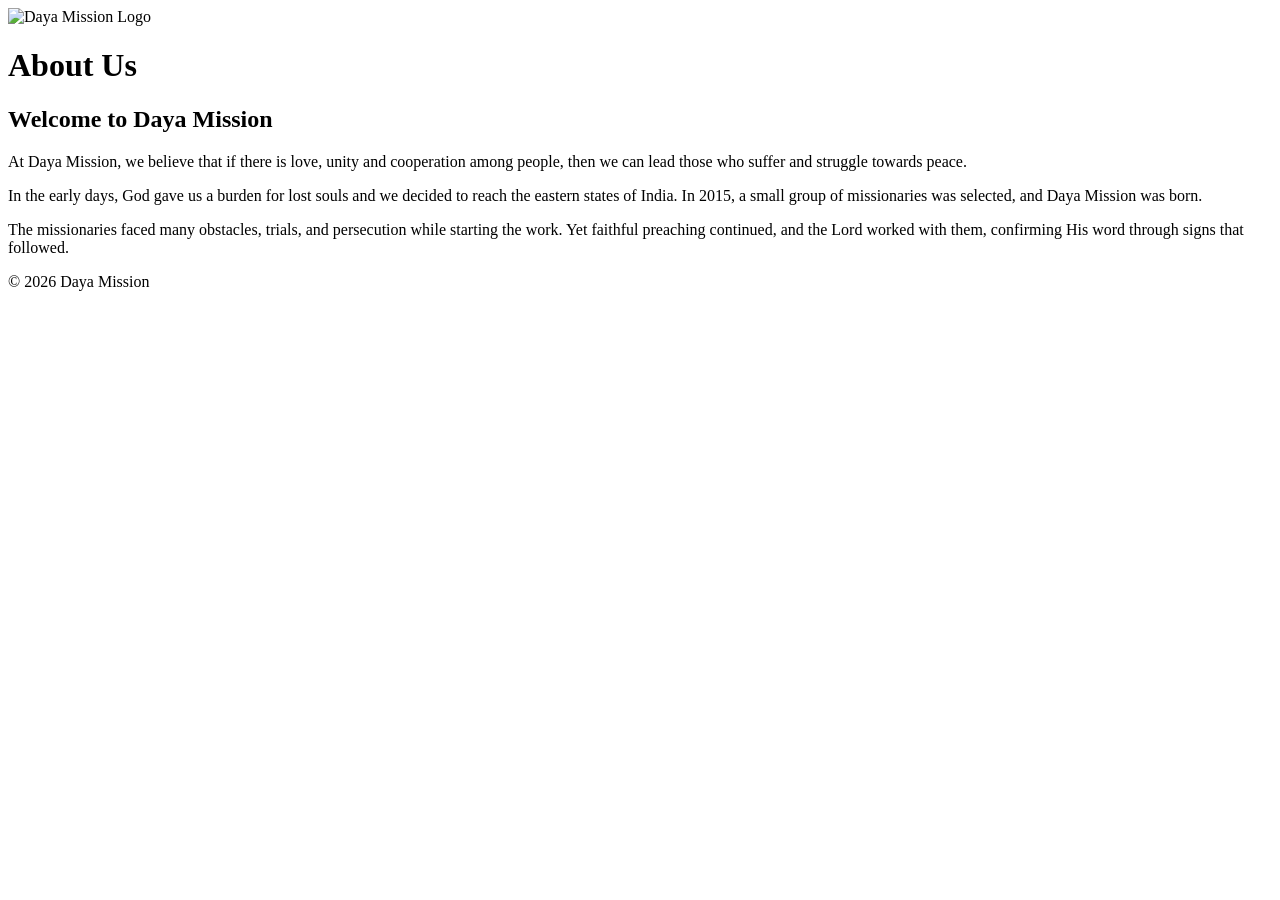
==== about.html @ 12535125 "Add files via upload" ====
<!DOCTYPE html>
<html lang="en">
<head>
  <meta charset="UTF-8">
  <title>About Us - Daya Mission</title>
  <link rel="stylesheet" href="style.css">
</head>

<body>

<header class="navbar">
  <img src="assets/logo.png" class="logo" alt="Daya Mission Logo">
  <h1>About Us</h1>
</header>

<section class="section">
  <h2>Welcome to Daya Mission</h2>

  <p>
    At Daya Mission, we believe that if there is love, unity and cooperation among people,
    then we can lead those who suffer and struggle towards peace.
  </p>

  <p>
    In the early days, God gave us a burden for lost souls and we decided to reach the
    eastern states of India. In 2015, a small group of missionaries was selected,
    and Daya Mission was born.
  </p>

  <p>
    The missionaries faced many obstacles, trials, and persecution while starting the work.
    Yet faithful preaching continued, and the Lord worked with them, confirming His word
    through signs that followed.
  </p>
</section>

<footer>
  <p>© 2026 Daya Mission</p>
</footer>

</body>
</html>
---- style.css ----
<!DOCTYPE html>
<html lang="en">
<head>
  <meta charset="UTF-8">
  <title>Daya Mission</title>
  <link rel="stylesheet" href="style.css">
</head>

<body>

<header class="navbar">
  <img src="assets/logo.png" class="logo" alt="Daya Mission Logo">
  <h1>Daya Mission</h1>
</header>

<section class="hero">
  <h2>Sharing the Love of Christ</h2>
  <p>Serving communities with compassion, hope, and the Gospel of Jesus Christ.</p>

  <div class="buttons">
    <a href="about.html" class="btn">About Us</a>
    <a href="campaigns.html" class="btn btn-orange">Our Campaigns</a>
  </div>
</section>

<section class="section">
  <h2>Our Mission</h2>
  <p>
    To reach the unreached with the Gospel of Jesus Christ, serve communities in need,
    and bring hope through love, unity, and compassion.
  </p>
</section>

<section class="section highlight">
  <h2>“Go therefore and make disciples of all nations.”</h2>
  <p>Matthew 28:19</p>
</section>

<footer>
  <p>© 2026 Daya Mission. All Rights Reserved.</p>
</footer>

</body>
</html>
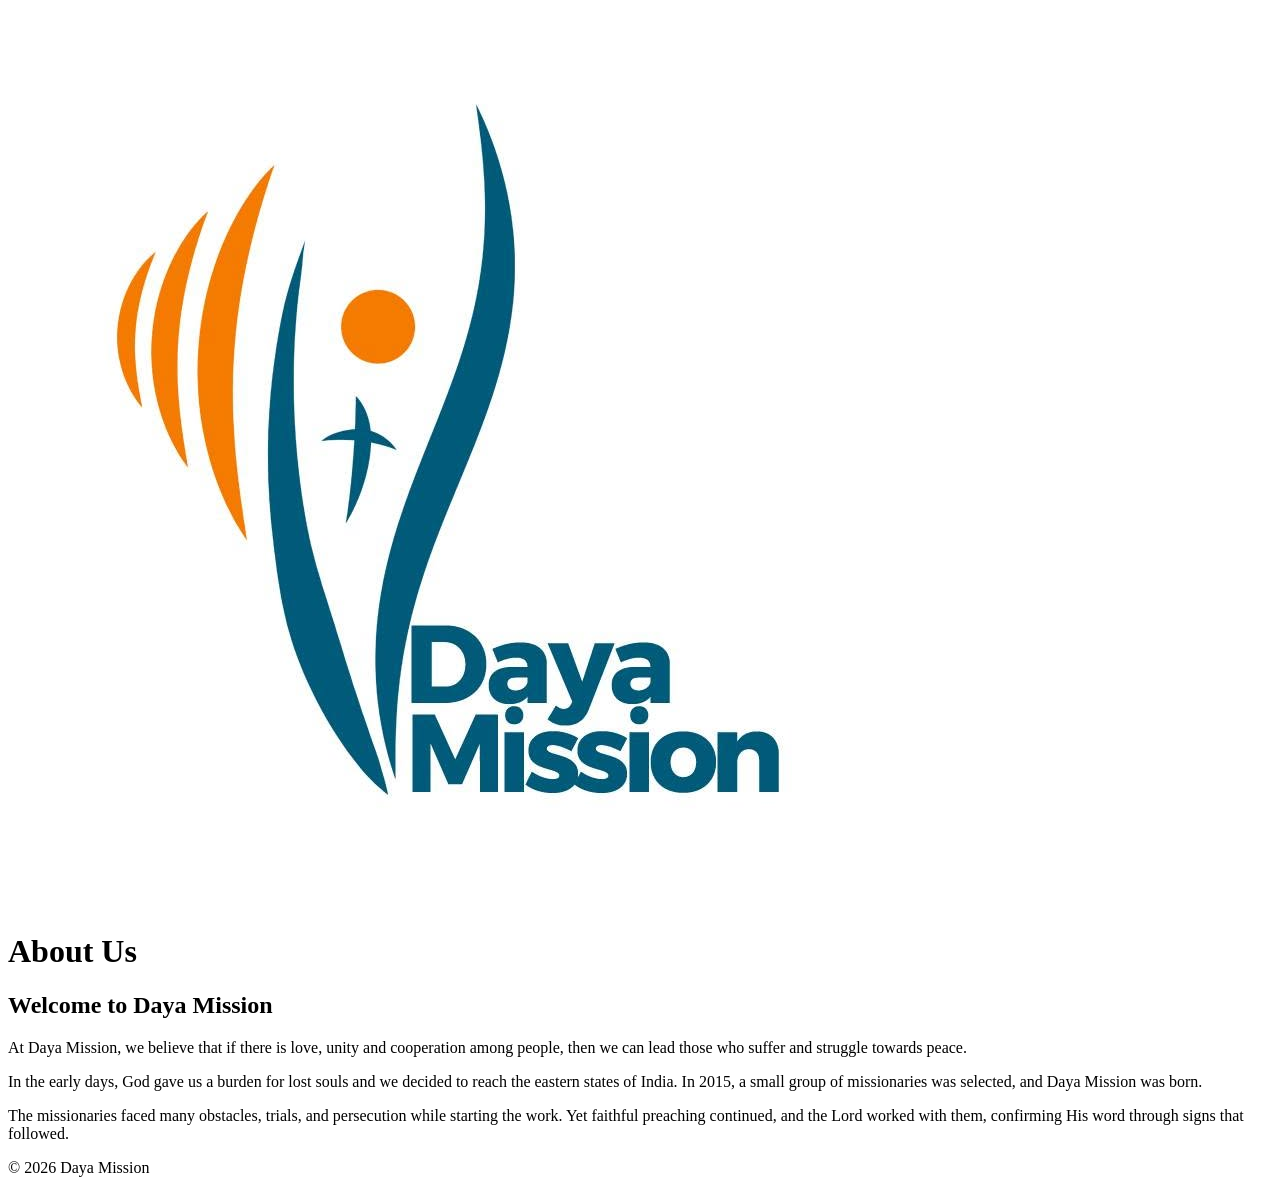
==== commit 088270ec: "Update about.html" ====
--- a/about.html
+++ b/about.html
@@ -9,7 +9,7 @@
 <body>
 
 <header class="navbar">
-  <img src="assets/logo.png" class="logo" alt="Daya Mission Logo">
+  <img src="logo.png" class="logo" alt="Daya Mission Logo">
   <h1>About Us</h1>
 </header>
 
@@ -39,4 +39,4 @@
 </footer>
 
 </body>
-</html>+</html>
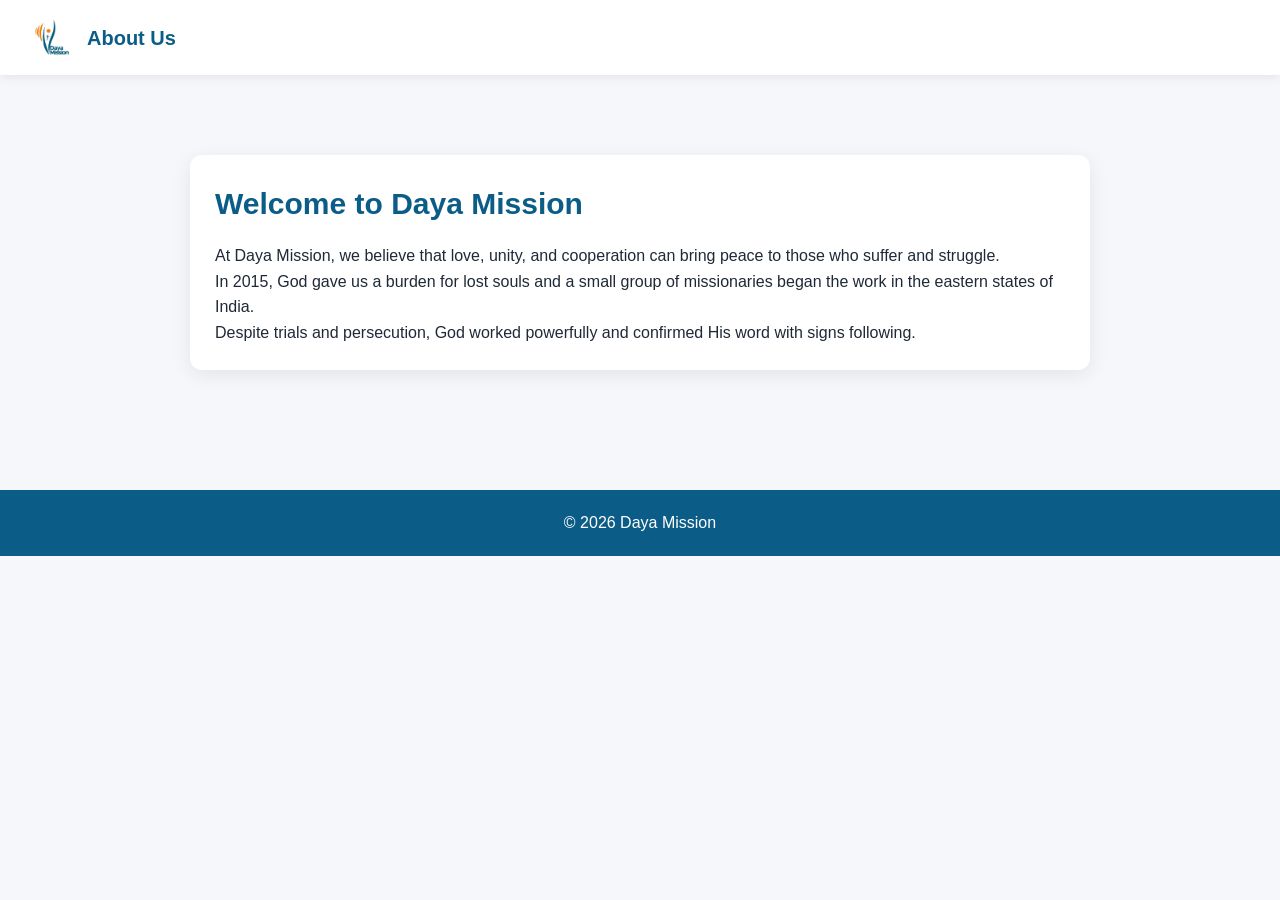
==== commit 773936e1: "Update about.html" ====
--- a/about.html
+++ b/about.html
@@ -2,36 +2,38 @@
 <html lang="en">
 <head>
   <meta charset="UTF-8">
-  <title>About Us - Daya Mission</title>
+  <title>About - Daya Mission</title>
   <link rel="stylesheet" href="style.css">
 </head>
 
 <body>
 
 <header class="navbar">
-  <img src="logo.png" class="logo" alt="Daya Mission Logo">
+  <img src="logo.png" class="logo">
   <h1>About Us</h1>
 </header>
 
 <section class="section">
-  <h2>Welcome to Daya Mission</h2>
 
-  <p>
-    At Daya Mission, we believe that if there is love, unity and cooperation among people,
-    then we can lead those who suffer and struggle towards peace.
-  </p>
+  <div class="card">
+    <h2>Welcome to Daya Mission</h2>
 
-  <p>
-    In the early days, God gave us a burden for lost souls and we decided to reach the
-    eastern states of India. In 2015, a small group of missionaries was selected,
-    and Daya Mission was born.
-  </p>
+    <p>
+      At Daya Mission, we believe that love, unity, and cooperation
+      can bring peace to those who suffer and struggle.
+    </p>
 
-  <p>
-    The missionaries faced many obstacles, trials, and persecution while starting the work.
-    Yet faithful preaching continued, and the Lord worked with them, confirming His word
-    through signs that followed.
-  </p>
+    <p>
+      In 2015, God gave us a burden for lost souls and a small group of
+      missionaries began the work in the eastern states of India.
+    </p>
+
+    <p>
+      Despite trials and persecution, God worked powerfully and confirmed
+      His word with signs following.
+    </p>
+  </div>
+
 </section>
 
 <footer>
--- a/style.css
+++ b/style.css
@@ -1,44 +1,127 @@
-<!DOCTYPE html>
-<html lang="en">
-<head>
-  <meta charset="UTF-8">
-  <title>Daya Mission</title>
-  <link rel="stylesheet" href="style.css">
-</head>
+* {
+  margin: 0;
+  padding: 0;
+  box-sizing: border-box;
+  font-family: 'Segoe UI', sans-serif;
+}
 
-<body>
+body {
+  background: #f5f7fb;
+  color: #1f2937;
+  line-height: 1.6;
+}
 
-<header class="navbar">
-  <img src="assets/logo.png" class="logo" alt="Daya Mission Logo">
-  <h1>Daya Mission</h1>
-</header>
+/* NAVBAR */
+.navbar {
+  display: flex;
+  align-items: center;
+  gap: 12px;
+  padding: 15px 30px;
+  background: white;
+  box-shadow: 0 2px 10px rgba(0,0,0,0.08);
+  position: sticky;
+  top: 0;
+}
 
-<section class="hero">
-  <h2>Sharing the Love of Christ</h2>
-  <p>Serving communities with compassion, hope, and the Gospel of Jesus Christ.</p>
+.logo {
+  width: 45px;
+}
 
-  <div class="buttons">
-    <a href="about.html" class="btn">About Us</a>
-    <a href="campaigns.html" class="btn btn-orange">Our Campaigns</a>
-  </div>
-</section>
+.navbar h1 {
+  font-size: 20px;
+  color: #0B5D87;
+}
 
-<section class="section">
-  <h2>Our Mission</h2>
-  <p>
-    To reach the unreached with the Gospel of Jesus Christ, serve communities in need,
-    and bring hope through love, unity, and compassion.
-  </p>
-</section>
+/* HERO SECTION */
+.hero {
+  background: linear-gradient(rgba(11,93,135,0.8), rgba(11,93,135,0.8)),
+              url("https://images.unsplash.com/photo-1507692049790-de58290a4334") center/cover;
+  color: white;
+  text-align: center;
+  padding: 90px 20px;
+}
 
-<section class="section highlight">
-  <h2>“Go therefore and make disciples of all nations.”</h2>
-  <p>Matthew 28:19</p>
-</section>
+.hero h2 {
+  font-size: 42px;
+  margin-bottom: 10px;
+}
 
-<footer>
-  <p>© 2026 Daya Mission. All Rights Reserved.</p>
-</footer>
+.hero p {
+  font-size: 18px;
+  opacity: 0.9;
+}
 
-</body>
-</html>+.buttons {
+  margin-top: 25px;
+}
+
+.btn {
+  display: inline-block;
+  padding: 12px 22px;
+  margin: 5px;
+  border-radius: 6px;
+  text-decoration: none;
+  font-weight: 600;
+  transition: 0.3s;
+}
+
+.btn {
+  background: #2F80ED;
+  color: white;
+}
+
+.btn:hover {
+  transform: translateY(-2px);
+}
+
+.btn-orange {
+  background: #F7941D;
+}
+
+/* SECTIONS */
+.section {
+  max-width: 1000px;
+  margin: auto;
+  padding: 60px 20px;
+  text-align: center;
+}
+
+.section h2 {
+  font-size: 30px;
+  margin-bottom: 15px;
+  color: #0B5D87;
+}
+
+/* CARDS */
+.card {
+  background: white;
+  padding: 25px;
+  margin: 20px auto;
+  border-radius: 12px;
+  box-shadow: 0 5px 20px rgba(0,0,0,0.08);
+  text-align: left;
+  max-width: 900px;
+  transition: 0.3s;
+}
+
+.card:hover {
+  transform: translateY(-3px);
+}
+
+/* VERSE BOX */
+.highlight {
+  background: #0B5D87;
+  color: white;
+  border-radius: 12px;
+  padding: 40px 20px;
+  margin: 40px 20px;
+}
+
+/* FOOTER */
+footer {
+  background: #0B5D87;
+  color: white;
+  text-align: center;
+  padding: 20px;
+  margin-top: 40px;
+}
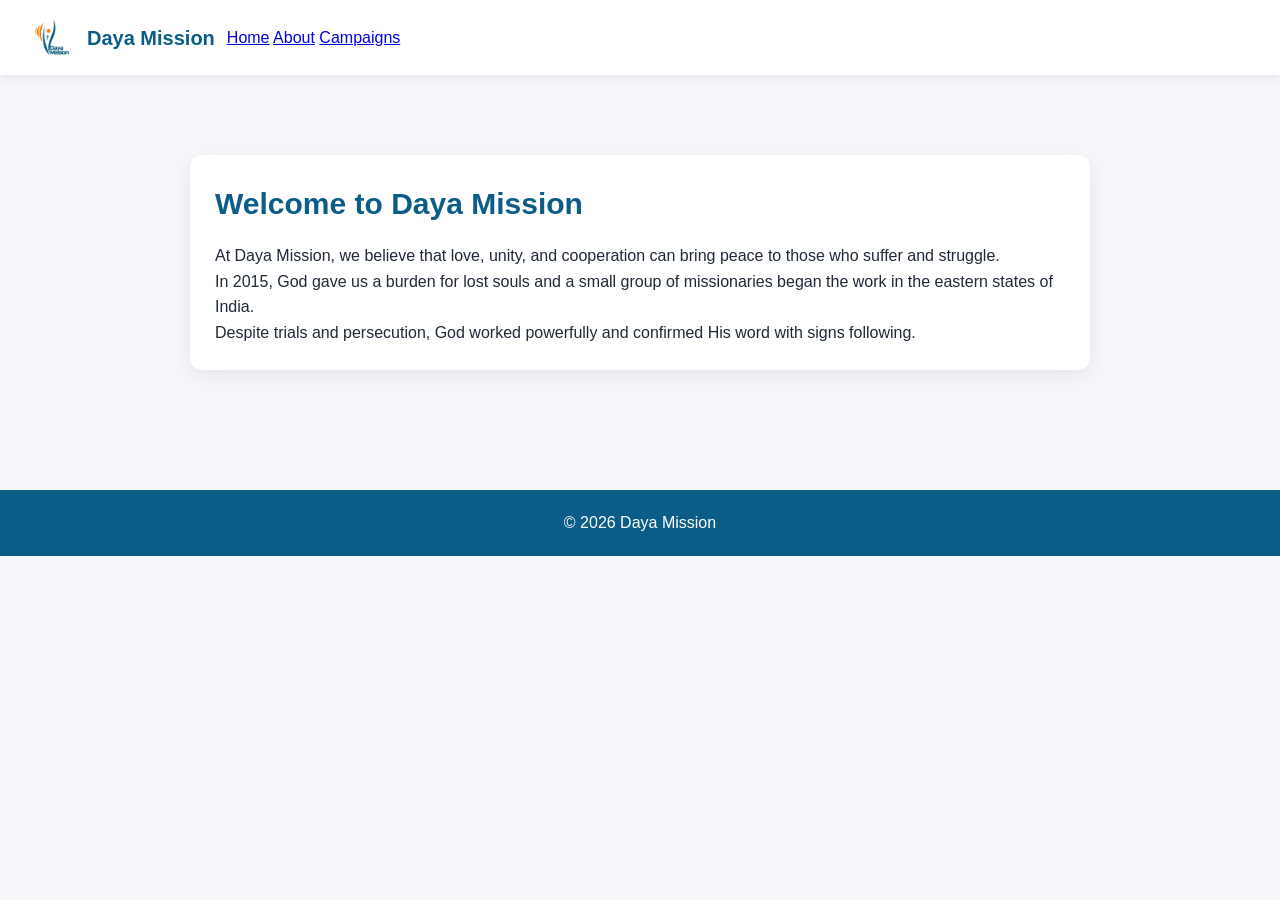
==== commit 9b4cffbd: "Enhance about.html with navigation and alt text Added navigation menu to the header and improved acc" ====
--- a/about.html
+++ b/about.html
@@ -9,8 +9,15 @@
 <body>
 
 <header class="navbar">
-  <img src="logo.png" class="logo">
-  <h1>About Us</h1>
+  <img src="logo.png" class="logo" alt="Logo">
+
+  <h1>Daya Mission</h1>
+
+  <nav class="menu">
+    <a href="index.html">Home</a>
+    <a href="about.html">About</a>
+    <a href="campaigns.html">Campaigns</a>
+  </nav>
 </header>
 
 <section class="section">
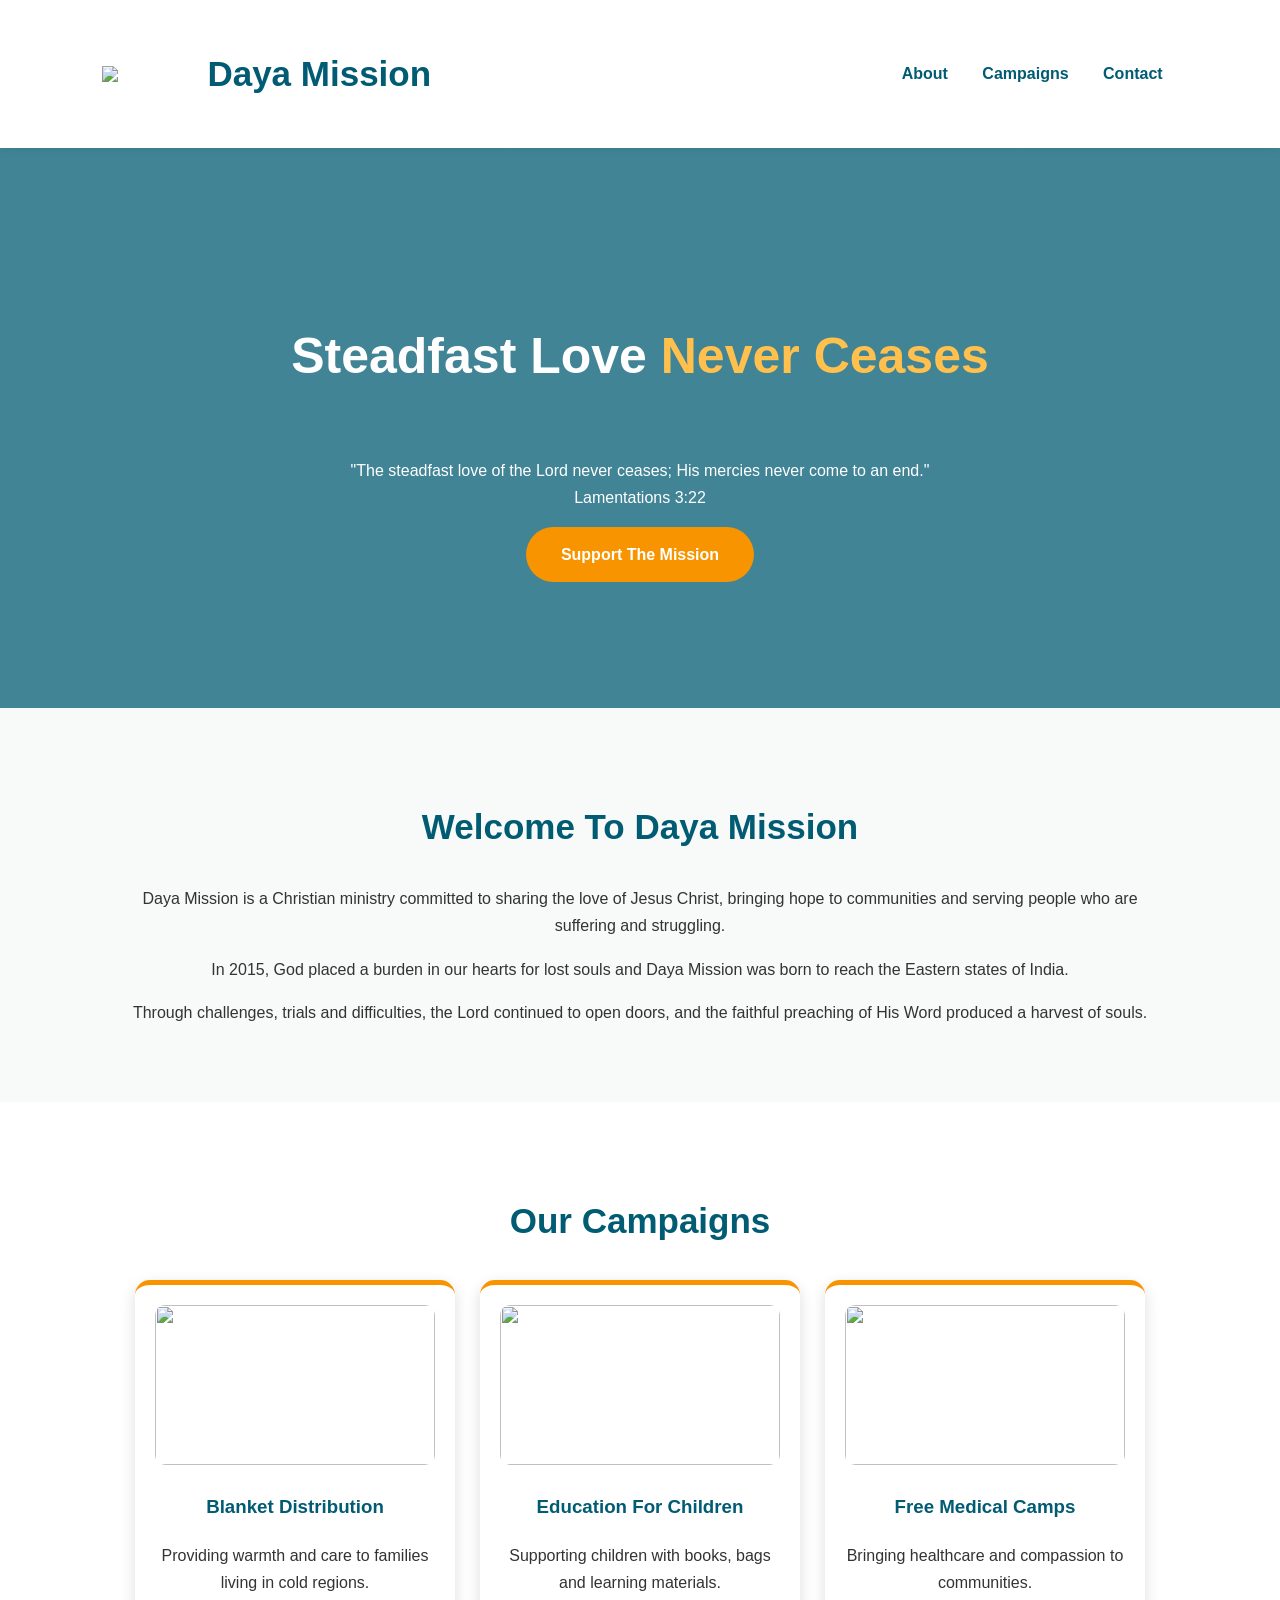
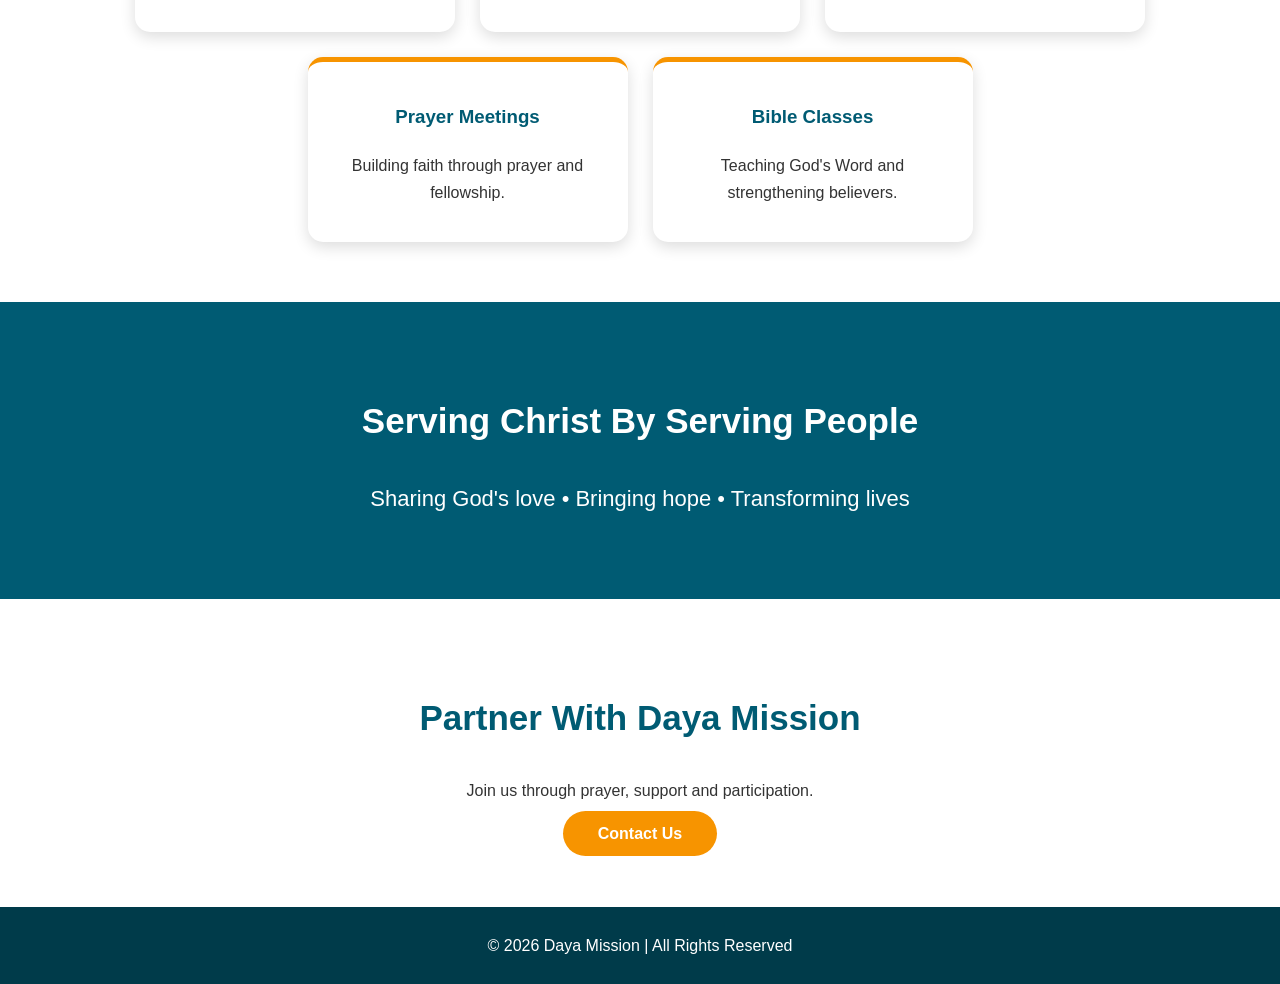
==== commit b839cae4: "Update about.html" ====
--- a/about.html
+++ b/about.html
@@ -1,51 +1,557 @@
 <!DOCTYPE html>
 <html lang="en">
+
 <head>
-  <meta charset="UTF-8">
-  <title>About - Daya Mission</title>
-  <link rel="stylesheet" href="style.css">
+
+<meta charset="UTF-8">
+<meta name="viewport" content="width=device-width, initial-scale=1.0">
+
+<title>Daya Mission | Steadfast Love Never Ceases</title>
+
+<style>
+
+:root{
+--teal:#005b73;
+--orange:#f79400;
+--light:#f7faf9;
+--text:#333;
+}
+
+
+body{
+margin:0;
+font-family:'Segoe UI',Arial,sans-serif;
+color:var(--text);
+line-height:1.7;
+}
+
+
+/* HEADER */
+
+header{
+
+background:white;
+padding:15px 8%;
+box-shadow:0 2px 10px #ddd;
+
+}
+
+
+nav{
+
+display:flex;
+justify-content:space-between;
+align-items:center;
+
+}
+
+
+.logo{
+
+display:flex;
+align-items:center;
+gap:15px;
+
+}
+
+
+.logo img{
+
+width:90px;
+
+}
+
+
+.logo h2{
+
+color:var(--teal);
+
+}
+
+
+
+nav a{
+
+text-decoration:none;
+color:var(--teal);
+margin:15px;
+font-weight:bold;
+
+}
+
+
+
+
+/* HERO */
+
+
+.hero{
+
+background:
+linear-gradient(
+rgba(0,91,115,.75),
+rgba(0,91,115,.75)
+),
+url("images/banner.jpg");
+
+
+background-size:cover;
+
+height:520px;
+
+display:flex;
+
+flex-direction:column;
+
+justify-content:center;
+
+align-items:center;
+
+text-align:center;
+
+color:white;
+
+padding:20px;
+
+}
+
+
+
+.hero h1{
+
+font-size:50px;
+
+}
+
+
+
+.hero span{
+
+color:#ffc04d;
+
+}
+
+
+
+.button{
+
+background:var(--orange);
+
+color:white;
+
+padding:14px 35px;
+
+border-radius:30px;
+
+text-decoration:none;
+
+font-weight:bold;
+
+}
+
+
+
+/* SECTIONS */
+
+
+section{
+
+padding:60px 10%;
+
+text-align:center;
+
+}
+
+
+
+.about{
+
+background:var(--light);
+
+}
+
+
+
+h2{
+
+color:var(--teal);
+
+font-size:35px;
+
+}
+
+
+
+
+/* CAMPAIGNS */
+
+
+.cards{
+
+display:flex;
+
+flex-wrap:wrap;
+
+justify-content:center;
+
+gap:25px;
+
+}
+
+
+
+.card{
+
+width:280px;
+
+background:white;
+
+padding:20px;
+
+border-radius:15px;
+
+box-shadow:0 5px 15px #ddd;
+
+border-top:5px solid var(--orange);
+
+}
+
+
+
+.card img{
+
+width:100%;
+
+height:160px;
+
+object-fit:cover;
+
+border-radius:10px;
+
+}
+
+
+
+.card h3{
+
+color:var(--teal);
+
+}
+
+
+
+
+/* VERSE */
+
+
+.verse{
+
+background:var(--teal);
+
+color:white;
+
+font-size:22px;
+
+}
+
+
+
+.verse h2{
+
+color:white;
+
+}
+
+
+
+/* FOOTER */
+
+
+footer{
+
+background:#003b4a;
+
+color:white;
+
+text-align:center;
+
+padding:25px;
+
+}
+
+
+
+
+
+@media(max-width:700px){
+
+nav{
+
+flex-direction:column;
+
+}
+
+.hero h1{
+
+font-size:32px;
+
+}
+
+}
+
+
+</style>
+
 </head>
 
+
 <body>
 
-<header class="navbar">
-  <img src="logo.png" class="logo" alt="Logo">
-
-  <h1>Daya Mission</h1>
-
-  <nav class="menu">
-    <a href="index.html">Home</a>
-    <a href="about.html">About</a>
-    <a href="campaigns.html">Campaigns</a>
-  </nav>
+
+<header>
+
+
+<nav>
+
+
+<div class="logo">
+
+<img src="images/logo.png">
+
+<h2>Daya Mission</h2>
+
+</div>
+
+
+<div>
+
+<a href="#about">About</a>
+
+<a href="#campaigns">Campaigns</a>
+
+<a href="#contact">Contact</a>
+
+</div>
+
+
+</nav>
+
+
 </header>
 
-<section class="section">
-
-  <div class="card">
-    <h2>Welcome to Daya Mission</h2>
-
-    <p>
-      At Daya Mission, we believe that love, unity, and cooperation
-      can bring peace to those who suffer and struggle.
-    </p>
-
-    <p>
-      In 2015, God gave us a burden for lost souls and a small group of
-      missionaries began the work in the eastern states of India.
-    </p>
-
-    <p>
-      Despite trials and persecution, God worked powerfully and confirmed
-      His word with signs following.
-    </p>
-  </div>
+
+
+
+<section class="hero">
+
+
+<h1>
+
+Steadfast Love <span>Never Ceases</span>
+
+</h1>
+
+
+<p>
+
+"The steadfast love of the Lord never ceases; His mercies never come to an end."
+
+<br>
+
+Lamentations 3:22
+
+</p>
+
+
+<a class="button" href="#contact">
+
+Support The Mission
+
+</a>
+
 
 </section>
 
+
+
+
+
+<section id="about" class="about">
+
+
+<h2>Welcome To Daya Mission</h2>
+
+
+<p>
+
+Daya Mission is a Christian ministry committed to sharing the love of Jesus Christ,
+bringing hope to communities and serving people who are suffering and struggling.
+
+</p>
+
+
+<p>
+
+In 2015, God placed a burden in our hearts for lost souls and Daya Mission was born
+to reach the Eastern states of India.
+
+</p>
+
+
+<p>
+
+Through challenges, trials and difficulties, the Lord continued to open doors,
+and the faithful preaching of His Word produced a harvest of souls.
+
+</p>
+
+
+</section>
+
+
+
+
+
+
+<section id="campaigns">
+
+
+<h2>Our Campaigns</h2>
+
+
+<div class="cards">
+
+
+<div class="card">
+
+<img src="images/blanket.jpg">
+
+<h3>Blanket Distribution</h3>
+
+<p>
+Providing warmth and care to families living in cold regions.
+</p>
+
+</div>
+
+
+
+<div class="card">
+
+<img src="images/children.jpg">
+
+<h3>Education For Children</h3>
+
+<p>
+Supporting children with books, bags and learning materials.
+</p>
+
+</div>
+
+
+
+
+<div class="card">
+
+<img src="images/medical.jpg">
+
+<h3>Free Medical Camps</h3>
+
+<p>
+Bringing healthcare and compassion to communities.
+</p>
+
+</div>
+
+
+
+<div class="card">
+
+<h3>Prayer Meetings</h3>
+
+<p>
+Building faith through prayer and fellowship.
+</p>
+
+</div>
+
+
+
+<div class="card">
+
+<h3>Bible Classes</h3>
+
+<p>
+Teaching God's Word and strengthening believers.
+</p>
+
+</div>
+
+
+
+</div>
+
+
+</section>
+
+
+
+
+
+<section class="verse">
+
+
+<h2>
+
+Serving Christ By Serving People
+
+</h2>
+
+
+<p>
+
+Sharing God's love • Bringing hope • Transforming lives
+
+</p>
+
+
+</section>
+
+
+
+
+<section id="contact">
+
+
+<h2>Partner With Daya Mission</h2>
+
+
+<p>
+
+Join us through prayer, support and participation.
+
+</p>
+
+
+<a class="button" href="mailto:info@dayamission.com">
+
+Contact Us
+
+</a>
+
+
+</section>
+
+
+
+
 <footer>
-  <p>© 2026 Daya Mission</p>
+
+© 2026 Daya Mission | All Rights Reserved
+
 </footer>
 
+
 </body>
+
 </html>
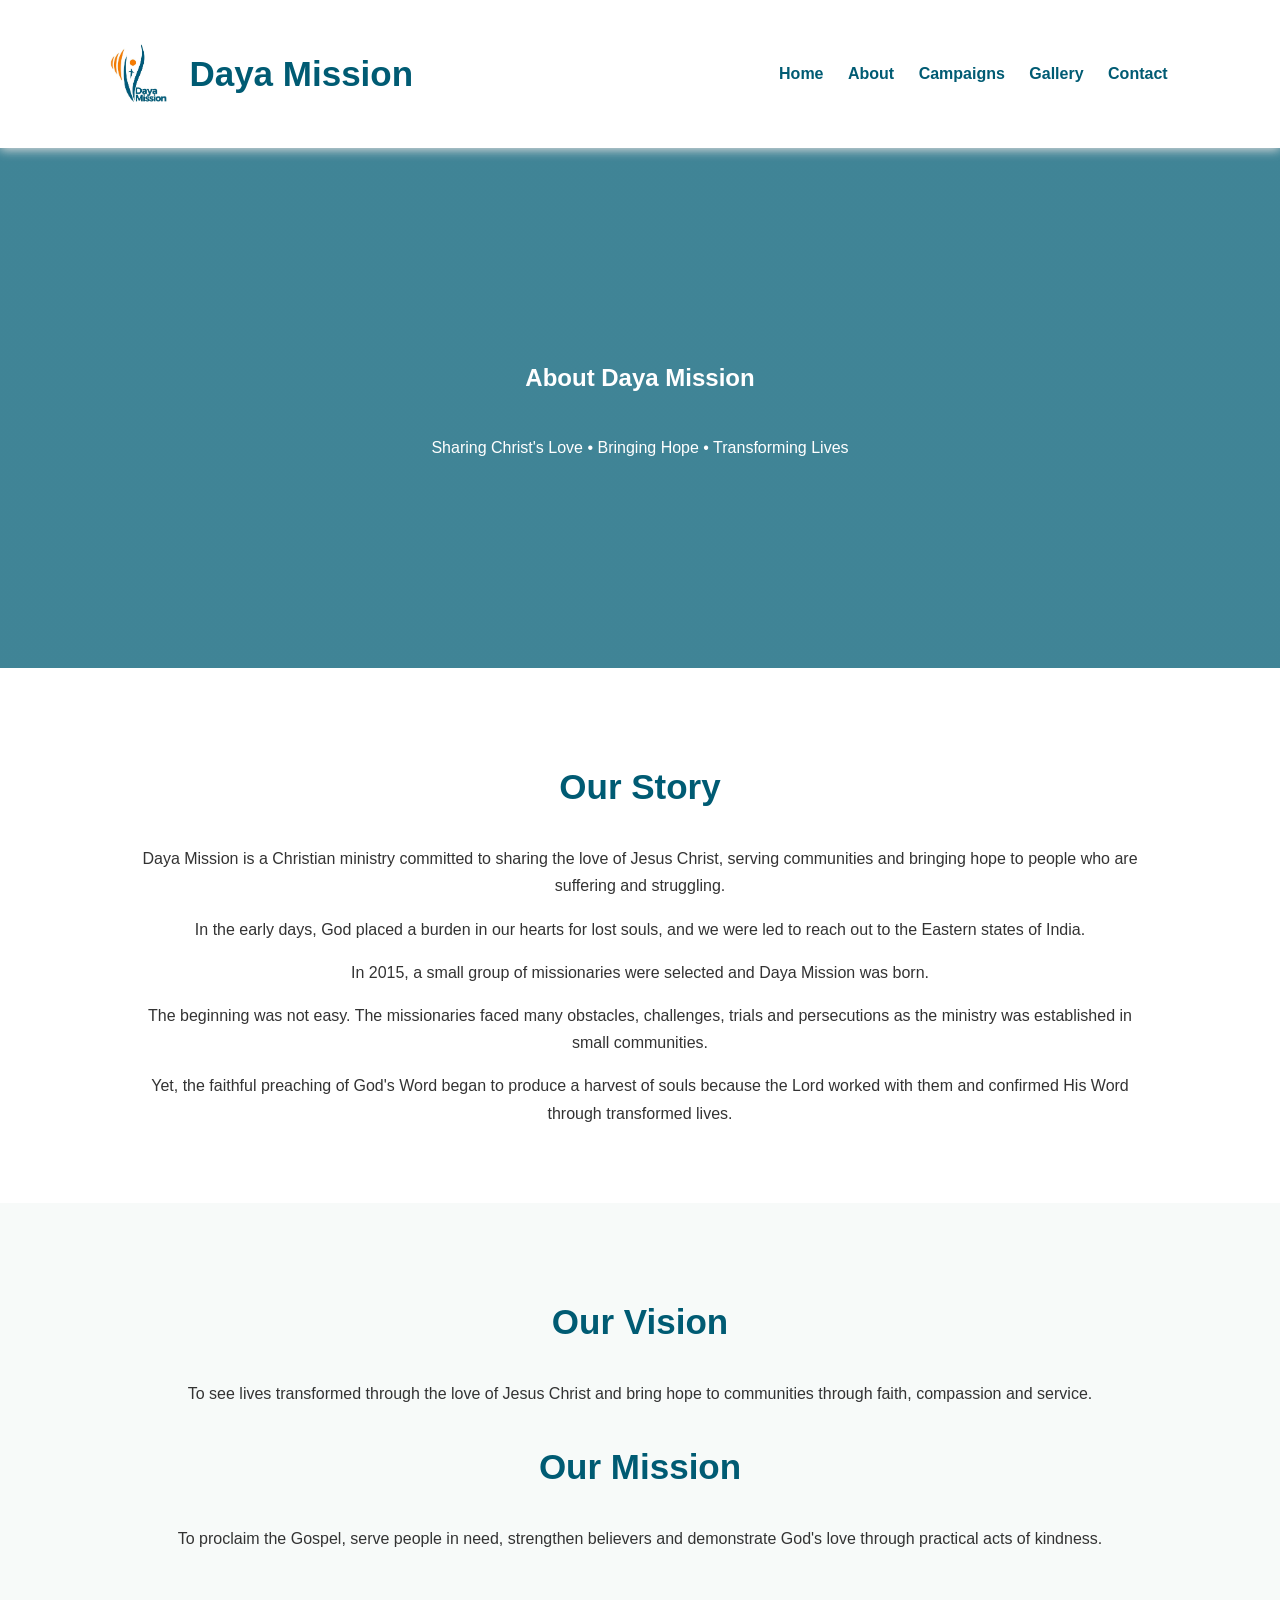
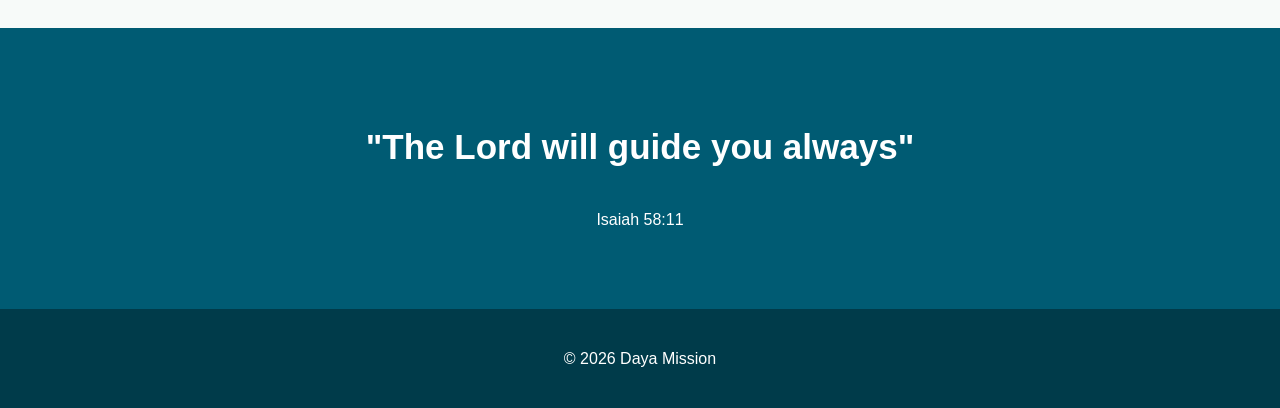
==== commit 1f5a5bb9: "Create about.html" ====
--- a/about.html
+++ b/about.html
@@ -1,557 +1,215 @@
-<!DOCTYPE html>
-<html lang="en">
-
-<head>
-
-<meta charset="UTF-8">
-<meta name="viewport" content="width=device-width, initial-scale=1.0">
-
-<title>Daya Mission | Steadfast Love Never Ceases</title>
-
-<style>
-
-:root{
---teal:#005b73;
---orange:#f79400;
---light:#f7faf9;
---text:#333;
-}
-
-
-body{
-margin:0;
-font-family:'Segoe UI',Arial,sans-serif;
-color:var(--text);
-line-height:1.7;
-}
-
-
-/* HEADER */
-
-header{
-
-background:white;
-padding:15px 8%;
-box-shadow:0 2px 10px #ddd;
-
-}
-
-
-nav{
-
-display:flex;
-justify-content:space-between;
-align-items:center;
-
-}
-
-
-.logo{
-
-display:flex;
-align-items:center;
-gap:15px;
-
-}
-
-
-.logo img{
-
-width:90px;
-
-}
-
-
-.logo h2{
-
-color:var(--teal);
-
-}
-
-
-
-nav a{
-
-text-decoration:none;
-color:var(--teal);
-margin:15px;
-font-weight:bold;
-
-}
-
-
-
-
-/* HERO */
-
-
-.hero{
-
-background:
-linear-gradient(
-rgba(0,91,115,.75),
-rgba(0,91,115,.75)
-),
-url("images/banner.jpg");
-
-
-background-size:cover;
-
-height:520px;
-
-display:flex;
-
-flex-direction:column;
-
-justify-content:center;
-
-align-items:center;
-
-text-align:center;
-
-color:white;
-
-padding:20px;
-
-}
-
-
-
-.hero h1{
-
-font-size:50px;
-
-}
-
-
-
-.hero span{
-
-color:#ffc04d;
-
-}
-
-
-
-.button{
-
-background:var(--orange);
-
-color:white;
-
-padding:14px 35px;
-
-border-radius:30px;
-
-text-decoration:none;
-
-font-weight:bold;
-
-}
-
-
-
-/* SECTIONS */
-
-
-section{
-
-padding:60px 10%;
-
-text-align:center;
-
-}
-
-
-
-.about{
-
-background:var(--light);
-
-}
-
-
-
-h2{
-
-color:var(--teal);
-
-font-size:35px;
-
-}
-
-
-
-
-/* CAMPAIGNS */
-
-
-.cards{
-
-display:flex;
-
-flex-wrap:wrap;
-
-justify-content:center;
-
-gap:25px;
-
-}
-
-
-
-.card{
-
-width:280px;
-
-background:white;
-
-padding:20px;
-
-border-radius:15px;
-
-box-shadow:0 5px 15px #ddd;
-
-border-top:5px solid var(--orange);
-
-}
-
-
-
-.card img{
-
-width:100%;
-
-height:160px;
-
-object-fit:cover;
-
-border-radius:10px;
-
-}
-
-
-
-.card h3{
-
-color:var(--teal);
-
-}
-
-
-
-
-/* VERSE */
-
-
-.verse{
-
-background:var(--teal);
-
-color:white;
-
-font-size:22px;
-
-}
-
-
-
-.verse h2{
-
-color:white;
-
-}
-
-
-
-/* FOOTER */
-
-
-footer{
-
-background:#003b4a;
-
-color:white;
-
-text-align:center;
-
-padding:25px;
-
-}
-
-
-
-
-
-@media(max-width:700px){
-
-nav{
-
-flex-direction:column;
-
-}
-
-.hero h1{
-
-font-size:32px;
-
-}
-
-}
-
-
-</style>
-
-</head>
-
-
-<body>
-
-
-<header>
-
-
-<nav>
-
-
-<div class="logo">
-
-<img src="images/logo.png">
-
-<h2>Daya Mission</h2>
-
-</div>
-
-
-<div>
-
-<a href="#about">About</a>
-
-<a href="#campaigns">Campaigns</a>
-
-<a href="#contact">Contact</a>
-
-</div>
-
-
-</nav>
-
-
-</header>
-
-
-
-
-<section class="hero">
-
-
-<h1>
-
-Steadfast Love <span>Never Ceases</span>
-
-</h1>
-
-
-<p>
-
-"The steadfast love of the Lord never ceases; His mercies never come to an end."
-
-<br>
-
-Lamentations 3:22
-
-</p>
-
-
-<a class="button" href="#contact">
-
-Support The Mission
-
-</a>
-
-
-</section>
-
-
-
-
-
-<section id="about" class="about">
-
-
-<h2>Welcome To Daya Mission</h2>
-
-
-<p>
-
-Daya Mission is a Christian ministry committed to sharing the love of Jesus Christ,
-bringing hope to communities and serving people who are suffering and struggling.
-
-</p>
-
-
-<p>
-
-In 2015, God placed a burden in our hearts for lost souls and Daya Mission was born
-to reach the Eastern states of India.
-
-</p>
-
-
-<p>
-
-Through challenges, trials and difficulties, the Lord continued to open doors,
-and the faithful preaching of His Word produced a harvest of souls.
-
-</p>
-
-
-</section>
-
-
-
-
-
-
-<section id="campaigns">
-
-
-<h2>Our Campaigns</h2>
-
-
-<div class="cards">
-
-
-<div class="card">
-
-<img src="images/blanket.jpg">
-
-<h3>Blanket Distribution</h3>
-
-<p>
-Providing warmth and care to families living in cold regions.
-</p>
-
-</div>
-
-
-
-<div class="card">
-
-<img src="images/children.jpg">
-
-<h3>Education For Children</h3>
-
-<p>
-Supporting children with books, bags and learning materials.
-</p>
-
-</div>
-
-
-
-
-<div class="card">
-
-<img src="images/medical.jpg">
-
-<h3>Free Medical Camps</h3>
-
-<p>
-Bringing healthcare and compassion to communities.
-</p>
-
-</div>
-
-
-
-<div class="card">
-
-<h3>Prayer Meetings</h3>
-
-<p>
-Building faith through prayer and fellowship.
-</p>
-
-</div>
-
-
-
-<div class="card">
-
-<h3>Bible Classes</h3>
-
-<p>
-Teaching God's Word and strengthening believers.
-</p>
-
-</div>
-
-
-
-</div>
-
-
-</section>
-
-
-
-
-
-<section class="verse">
-
-
-<h2>
-
-Serving Christ By Serving People
-
-</h2>
-
-
-<p>
-
-Sharing God's love • Bringing hope • Transforming lives
-
-</p>
-
-
-</section>
-
-
-
-
-<section id="contact">
-
-
-<h2>Partner With Daya Mission</h2>
-
-
-<p>
-
-Join us through prayer, support and participation.
-
-</p>
-
-
-<a class="button" href="mailto:info@dayamission.com">
-
-Contact Us
-
-</a>
-
-
-</section>
-
-
-
-
-<footer>
-
-© 2026 Daya Mission | All Rights Reserved
-
-</footer>
-
-
-</body>
-
-</html>
+<!DOCTYPE html>
+<html lang="en">
+
+<head>
+
+<meta charset="UTF-8">
+
+<meta name="viewport" content="width=device-width, initial-scale=1.0">
+
+<title>About Us | Daya Mission</title>
+
+<link rel="stylesheet" href="style.css">
+
+</head>
+
+
+<body>
+
+
+<header>
+
+<nav>
+
+
+<a href="index.html" class="logo">
+
+<img src="images/logo.png">
+
+<h2>Daya Mission</h2>
+
+</a>
+
+
+
+<div class="menu">
+
+<a href="index.html">Home</a>
+
+<a href="about.html">About</a>
+
+<a href="campaigns.html">Campaigns</a>
+
+<a href="gallery.html">Gallery</a>
+
+<a href="contact.html">Contact</a>
+
+</div>
+
+
+</nav>
+
+</header>
+
+
+
+
+
+<section class="hero">
+
+
+<h1>
+About Daya Mission
+</h1>
+
+
+<p>
+Sharing Christ's Love • Bringing Hope • Transforming Lives
+</p>
+
+
+</section>
+
+
+
+
+
+
+
+<section>
+
+
+<h2>
+Our Story
+</h2>
+
+
+<p>
+
+Daya Mission is a Christian ministry committed to sharing the love of Jesus Christ,
+serving communities and bringing hope to people who are suffering and struggling.
+
+</p>
+
+
+
+<p>
+
+In the early days, God placed a burden in our hearts for lost souls, and we were
+led to reach out to the Eastern states of India.
+
+</p>
+
+
+
+<p>
+
+In 2015, a small group of missionaries were selected and Daya Mission was born.
+
+</p>
+
+
+
+<p>
+
+The beginning was not easy. The missionaries faced many obstacles, challenges,
+trials and persecutions as the ministry was established in small communities.
+
+</p>
+
+
+
+<p>
+
+Yet, the faithful preaching of God's Word began to produce a harvest of souls
+because the Lord worked with them and confirmed His Word through transformed lives.
+
+</p>
+
+
+</section>
+
+
+
+
+
+
+
+
+<section class="light">
+
+
+<h2>
+Our Vision
+</h2>
+
+
+<p>
+
+To see lives transformed through the love of Jesus Christ and bring hope to
+communities through faith, compassion and service.
+
+</p>
+
+
+
+<h2>
+Our Mission
+</h2>
+
+
+<p>
+
+To proclaim the Gospel, serve people in need, strengthen believers and demonstrate
+God's love through practical acts of kindness.
+
+</p>
+
+
+</section>
+
+
+
+
+
+
+
+<section class="verse">
+
+
+<h2>
+
+"The Lord will guide you always"
+
+</h2>
+
+
+<p>
+
+Isaiah 58:11
+
+</p>
+
+
+</section>
+
+
+
+
+
+
+<footer>
+
+<p>
+
+© 2026 Daya Mission
+
+</p>
+
+</footer>
+
+
+
+</body>
+
+</html>
--- a/style.css
+++ b/style.css
@@ -0,0 +1,340 @@
+:root{
+
+--teal:#005b73;
+
+--orange:#f79400;
+
+}
+
+
+*{
+
+box-sizing:border-box;
+
+}
+
+
+
+body{
+
+margin:0;
+
+font-family:Arial,sans-serif;
+
+line-height:1.7;
+
+color:#333;
+
+}
+
+
+
+
+header{
+
+position:sticky;
+
+top:0;
+
+background:white;
+
+z-index:1000;
+
+box-shadow:0 2px 10px #ddd;
+
+}
+
+
+
+nav{
+
+display:flex;
+
+justify-content:space-between;
+
+align-items:center;
+
+padding:15px 8%;
+
+}
+
+
+
+
+.logo{
+
+display:flex;
+
+align-items:center;
+
+gap:12px;
+
+text-decoration:none;
+
+}
+
+
+
+.logo img{
+
+width:75px;
+
+}
+
+
+.logo h2{
+
+color:var(--teal);
+
+}
+
+
+
+
+.menu a{
+
+margin:10px;
+
+text-decoration:none;
+
+color:var(--teal);
+
+font-weight:bold;
+
+}
+
+
+
+.support{
+
+background:var(--orange);
+
+color:white!important;
+
+padding:8px 15px;
+
+border-radius:20px;
+
+}
+
+
+
+.hamburger{
+
+display:none;
+
+font-size:30px;
+
+cursor:pointer;
+
+}
+
+
+
+
+
+
+.hero{
+
+
+height:520px;
+
+background:
+
+linear-gradient(
+rgba(0,91,115,.75),
+rgba(0,91,115,.75)
+),
+
+url("images/banner1.jpg");
+
+
+background-size:cover;
+
+background-position:center;
+
+
+display:flex;
+
+flex-direction:column;
+
+justify-content:center;
+
+align-items:center;
+
+
+text-align:center;
+
+color:white;
+
+}
+
+
+
+
+.slide{
+
+display:none;
+
+}
+
+
+
+.slide.active{
+
+display:block;
+
+}
+
+
+
+
+.button{
+
+background:var(--orange);
+
+padding:14px 30px;
+
+border-radius:30px;
+
+color:white;
+
+text-decoration:none;
+
+}
+
+
+
+section{
+
+padding:60px 10%;
+
+text-align:center;
+
+}
+
+
+
+h2{
+
+color:var(--teal);
+
+font-size:35px;
+
+}
+
+
+
+.light{
+
+background:#f7faf9;
+
+}
+
+
+
+.cards{
+
+display:flex;
+
+justify-content:center;
+
+gap:25px;
+
+flex-wrap:wrap;
+
+}
+
+
+
+.card{
+
+width:280px;
+
+padding:20px;
+
+background:white;
+
+box-shadow:0 5px 15px #ddd;
+
+border-radius:15px;
+
+}
+
+
+
+.card img{
+
+width:100%;
+
+height:160px;
+
+object-fit:cover;
+
+}
+
+
+
+.verse{
+
+background:var(--teal);
+
+color:white;
+
+}
+
+
+
+.verse h2{
+
+color:white;
+
+}
+
+
+
+footer{
+
+background:#003b4a;
+
+color:white;
+
+text-align:center;
+
+padding:20px;
+
+}
+
+
+
+
+
+@media(max-width:700px){
+
+
+.menu{
+
+display:none;
+
+flex-direction:column;
+
+}
+
+
+.menu.show{
+
+display:flex;
+
+}
+
+
+
+.hamburger{
+
+display:block;
+
+}
+
+
+
+}
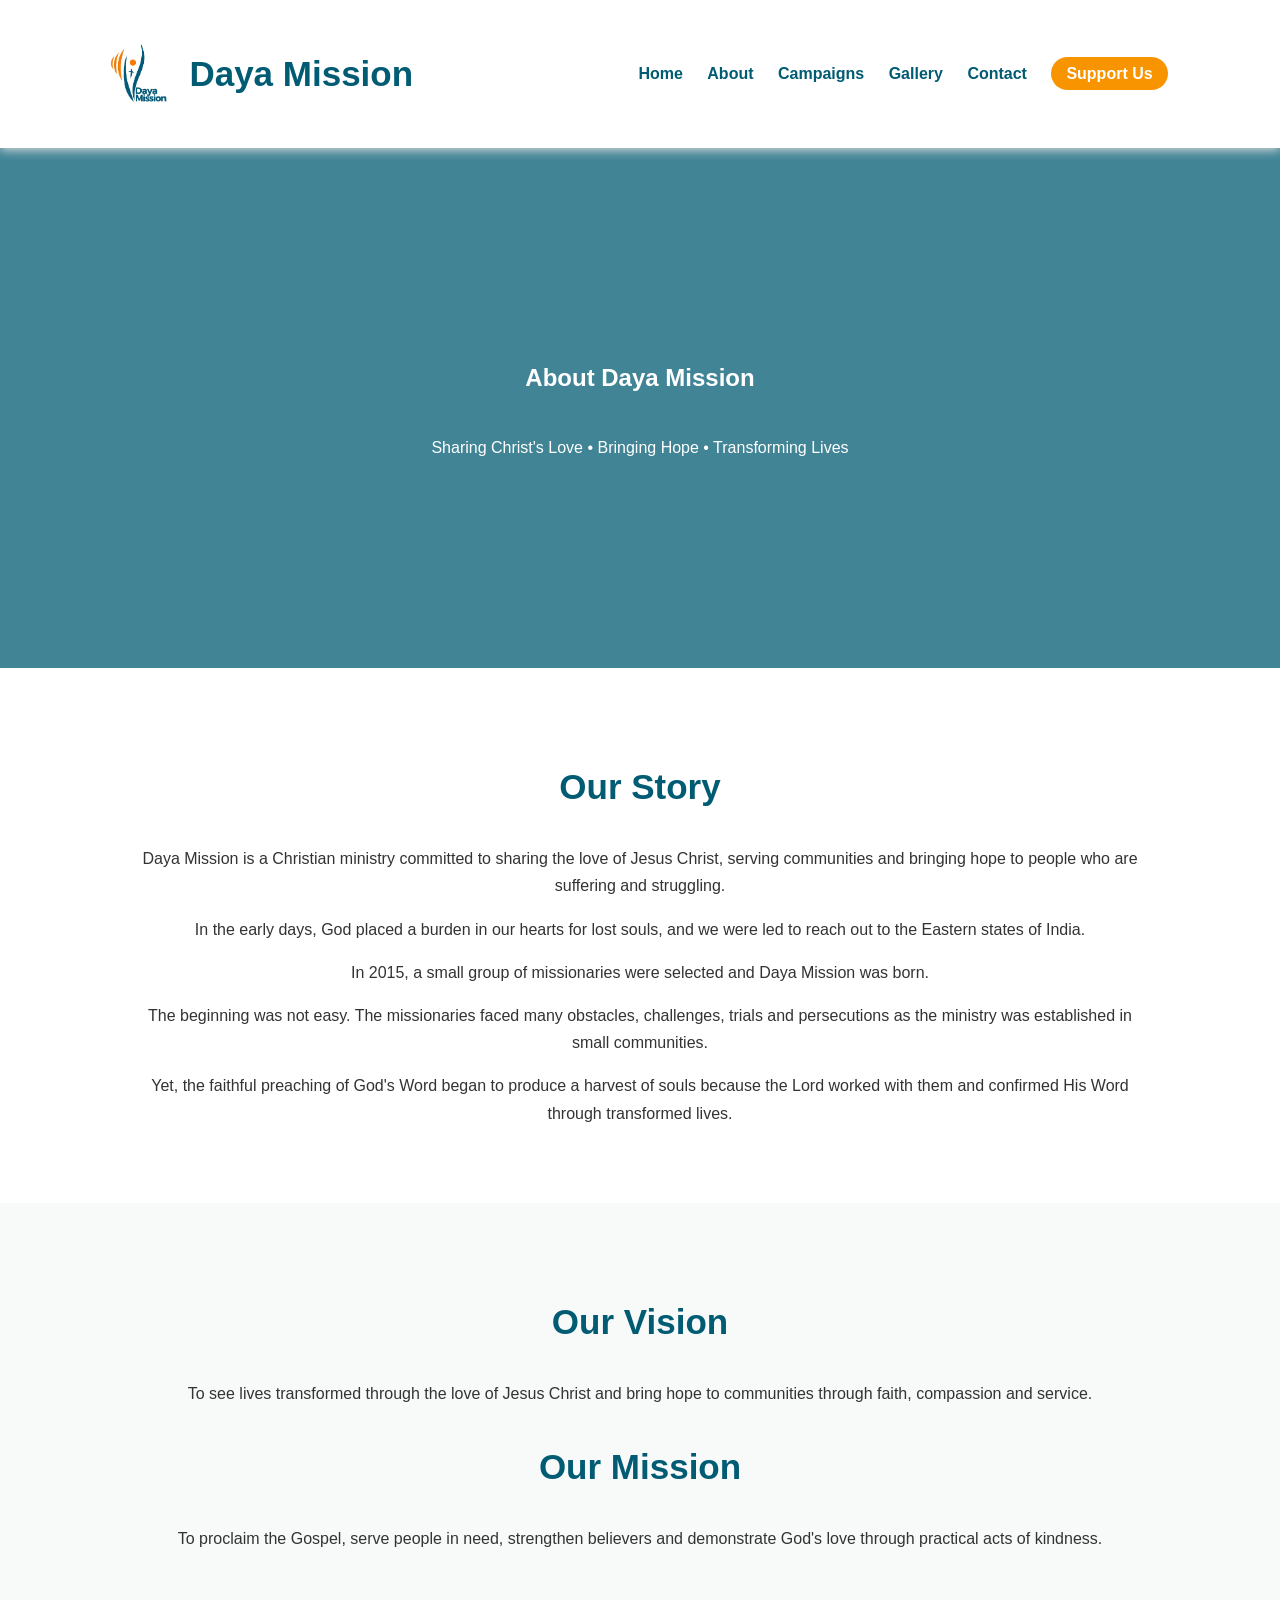
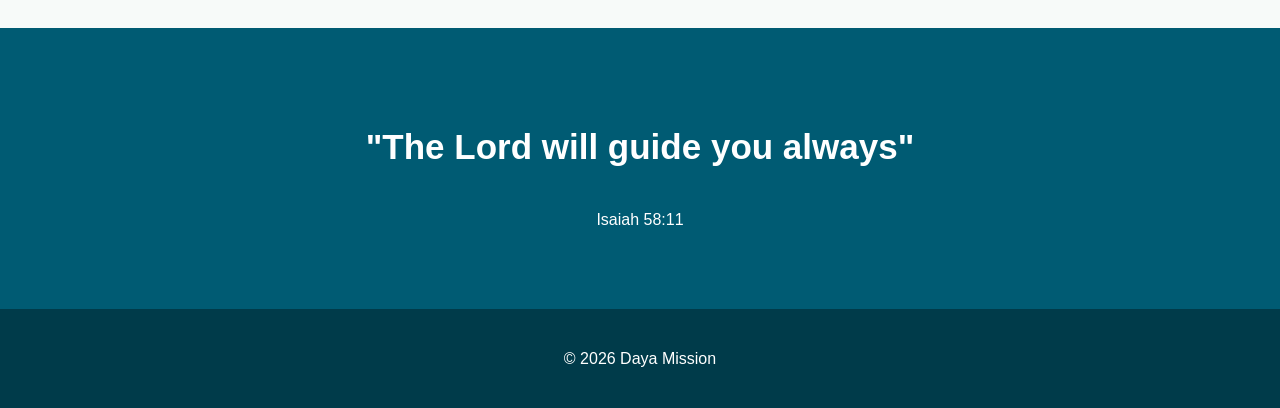
==== commit e7572f3e: "Update about.html" ====
--- a/about.html
+++ b/about.html
@@ -32,7 +32,7 @@
 
 
 
-<div class="menu">
+<div class="menu" id="menu">
 
 <a href="index.html">Home</a>
 
@@ -43,6 +43,17 @@
 <a href="gallery.html">Gallery</a>
 
 <a href="contact.html">Contact</a>
+
+<a href="support.html" class="support">
+Support Us
+</a>
+
+</div>
+
+
+<div class="hamburger" onclick="openMenu()">
+
+☰
 
 </div>
 
